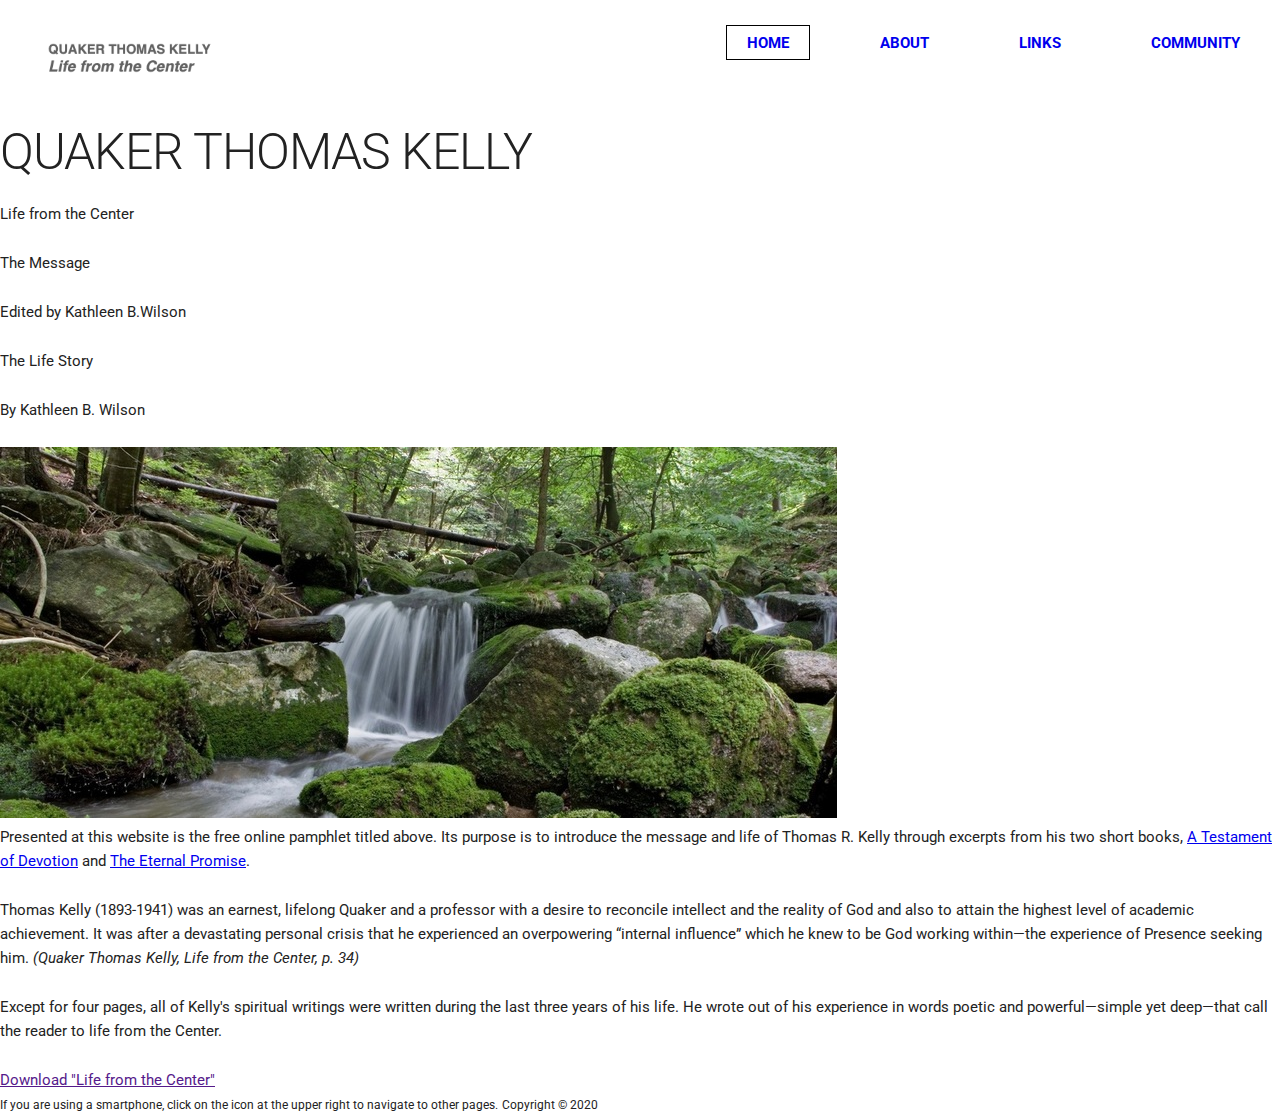
==== index.html @ c561f091 "Add image files to images folder. Create documents." ====
<!DOCTYPE html>
<html lang="en">
  <head>
    <!-- Basic Page Needs
  –––––––––––––––––––––––––––––––––––––––––––––––––– -->
    <meta charset="utf-8" />
    <title>Quaker Thomas Kelly, Life from the Center</title>
    <meta
      name="description"
      content="Presented here is the free online pamphlet Life from the Center, introducing the message and life of Quaker Thomas R. Kelly through excerpts from his two short books A Testament of Devotion and The Eternal Promise."
    />
    <meta
      name="keywords"
      content="Christian,Quaker,Friends,mysticism,personal,journey,spirit,mystic,Christian,Quaker,Friends,mysticism,personal,journey,spirit,Thomas Kelly,Kathleen Wilson,God,Discover God,listen, silence, center,life,submit life,life center"
    />
    <meta http-equiv="Content-Type" content="text/html; charset=utf-8" />

    <!-- Mobile Specific Metas
  –––––––––––––––––––––––––––––––––––––––––––––––––– -->
    <meta name="viewport" content="width=device-width, initial-scale=1" />

    <!-- FONT
  –––––––––––––––––––––––––––––––––––––––––––––––––– -->
    <link rel="preconnect" href="https://fonts.googleapis.com" />
    <link rel="preconnect" href="https://fonts.gstatic.com" crossorigin />
    <link
      href="https://fonts.googleapis.com/css2?family=Roboto:ital,wght@0,100..900;1,100..900&display=swap"
      rel="stylesheet"
    />

    <!-- CSS
  –––––––––––––––––––––––––––––––––––––––––––––––––– -->
    <link rel="stylesheet" href="css/normalize.css" />
    <link rel="stylesheet" href="css/skeleton.css" />
    <link rel="stylesheet" href="css/style.css" />

    <!-- Favicon
  –––––––––––––––––––––––––––––––––––––––––––––––––– -->
    <link rel="icon" type="image/png" href="images/favicon.png" />
  </head>
  <body>
    <!-- Primary Page Layout
  –––––––––––––––––––––––––––––––––––––––––––––––––– -->
  <header>
    <nav>
      <a href="index.html">
        <img class="site-icon" src="images/site_icon.png"/>
      </a>
      <ul class="nav-link-container">
        <li>
          <a href="index.html" class="current">Home</a>
        </li>
        <li>
          <a href="about.html">About</a>
        </li>
        <li>
          <a href="links.html">Links</a>
        </li>
        <li>
          <a href="community.html">Community</a>
        </li>
      </ul>
    </nav>
  </header> 
  <main>
    <header>
      <hgroup>
        <h1>QUAKER THOMAS KELLY</h1>
        <p>Life from the Center</p>
        <p>The Message</p>
        <p>Edited by Kathleen B.Wilson</p>
        <p>The Life Story</p>
        <p>By Kathleen B. Wilson</p>
      </hgroup>
    </header>
    <section>
      <img src="images/waterfall.jpg">
      <p>Presented at this website is the free online pamphlet titled above. Its purpose is to introduce the message and life of Thomas R. Kelly through excerpts from his two short books, <a href="https://www.amazon.com/Testament-Devotion-Thomas-R-Kelly/dp/0060643617">A Testament of Devotion</a> and <a href="https://www.amazon.com/Eternal-Promise-Thomas-Kelly">The Eternal Promise</a>.</p>
      <p>Thomas Kelly (1893-1941) was an earnest, lifelong Quaker and a professor with a desire to reconcile intellect and the reality of God and also to attain the highest level of academic achievement. It was after a devastating personal crisis that he experienced an overpowering “internal influence” which he knew to be God working within—the experience of Presence seeking him. <cite>(Quaker Thomas Kelly, Life from the Center, p. 34)</cite></p>
      <p>Except for four pages, all of Kelly&#39;s spiritual writings were written during the last three years of his life. He wrote out of his experience in words poetic and powerful—simple yet deep—that call the reader to life from the Center.</p>
      <a href="" download>Download "Life from the Center"</a>
    </section>
  </main>
  <footer>
    <small>If you are using a smartphone, click on the icon at the upper right to navigate to other pages.</small>
    <small>Copyright © 2020</small>
  </footer>

    <!-- End Document
  –––––––––––––––––––––––––––––––––––––––––––––––––– -->
  <script type="text/javascript" src="js/main.js"></script>
  </body>
</html>
---- css/skeleton.css ----
/*
* Skeleton V2.0.4
* Copyright 2014, Dave Gamache
* www.getskeleton.com
* Free to use under the MIT license.
* http://www.opensource.org/licenses/mit-license.php
* 12/29/2014
*/

/* Table of contents
––––––––––––––––––––––––––––––––––––––––––––––––––
- Grid
- Base Styles
- Typography
- Links
- Buttons
- Forms
- Lists
- Code
- Tables
- Spacing
- Utilities
- Clearing
- Media Queries
*/

/* Grid
–––––––––––––––––––––––––––––––––––––––––––––––––– */
.container {
  position: relative;
  width: 100%;
  max-width: 960px;
  margin: 0 auto;
  padding: 0 20px;
  box-sizing: border-box;
}
.column,
.columns {
  width: 100%;
  float: left;
  box-sizing: border-box;
}

/* For devices larger than 400px */
@media (min-width: 400px) {
  .container {
    width: 85%;
    padding: 0;
  }
}

/* For devices larger than 550px */
@media (min-width: 550px) {
  .container {
    width: 80%;
  }
  .column,
  .columns {
    margin-left: 4%;
  }
  .column:first-child,
  .columns:first-child {
    margin-left: 0;
  }

  .one.column,
  .one.columns {
    width: 4.66666666667%;
  }
  .two.columns {
    width: 13.3333333333%;
  }
  .three.columns {
    width: 22%;
  }
  .four.columns {
    width: 30.6666666667%;
  }
  .five.columns {
    width: 39.3333333333%;
  }
  .six.columns {
    width: 48%;
  }
  .seven.columns {
    width: 56.6666666667%;
  }
  .eight.columns {
    width: 65.3333333333%;
  }
  .nine.columns {
    width: 74%;
  }
  .ten.columns {
    width: 82.6666666667%;
  }
  .eleven.columns {
    width: 91.3333333333%;
  }
  .twelve.columns {
    width: 100%;
    margin-left: 0;
  }

  .one-third.column {
    width: 30.6666666667%;
  }
  .two-thirds.column {
    width: 65.3333333333%;
  }

  .one-half.column {
    width: 48%;
  }

  /* Offsets */
  .offset-by-one.column,
  .offset-by-one.columns {
    margin-left: 8.66666666667%;
  }
  .offset-by-two.column,
  .offset-by-two.columns {
    margin-left: 17.3333333333%;
  }
  .offset-by-three.column,
  .offset-by-three.columns {
    margin-left: 26%;
  }
  .offset-by-four.column,
  .offset-by-four.columns {
    margin-left: 34.6666666667%;
  }
  .offset-by-five.column,
  .offset-by-five.columns {
    margin-left: 43.3333333333%;
  }
  .offset-by-six.column,
  .offset-by-six.columns {
    margin-left: 52%;
  }
  .offset-by-seven.column,
  .offset-by-seven.columns {
    margin-left: 60.6666666667%;
  }
  .offset-by-eight.column,
  .offset-by-eight.columns {
    margin-left: 69.3333333333%;
  }
  .offset-by-nine.column,
  .offset-by-nine.columns {
    margin-left: 78%;
  }
  .offset-by-ten.column,
  .offset-by-ten.columns {
    margin-left: 86.6666666667%;
  }
  .offset-by-eleven.column,
  .offset-by-eleven.columns {
    margin-left: 95.3333333333%;
  }

  .offset-by-one-third.column,
  .offset-by-one-third.columns {
    margin-left: 34.6666666667%;
  }
  .offset-by-two-thirds.column,
  .offset-by-two-thirds.columns {
    margin-left: 69.3333333333%;
  }

  .offset-by-one-half.column,
  .offset-by-one-half.columns {
    margin-left: 52%;
  }
}

/* Base Styles
–––––––––––––––––––––––––––––––––––––––––––––––––– */
/* NOTE
html is set to 62.5% so that all the REM measurements throughout Skeleton
are based on 10px sizing. So basically 1.5rem = 15px :) */
html {
  font-size: 62.5%;
}
body {
  font-size: 1.5em; /* currently ems cause chrome bug misinterpreting rems on body element */
  line-height: 1.6;
  font-weight: 400;
  font-family: "Roboto", "HelveticaNeue", "Helvetica Neue", Helvetica, Arial,
    sans-serif;
  color: #222;
}

/* Typography
–––––––––––––––––––––––––––––––––––––––––––––––––– */
h1,
h2,
h3,
h4,
h5,
h6 {
  margin-top: 0;
  margin-bottom: 2rem;
  font-weight: 300;
}
h1 {
  font-size: 4rem;
  line-height: 1.2;
  letter-spacing: -0.1rem;
}
h2 {
  font-size: 3.6rem;
  line-height: 1.25;
  letter-spacing: -0.1rem;
}
h3 {
  font-size: 3rem;
  line-height: 1.3;
  letter-spacing: -0.1rem;
}
h4 {
  font-size: 2.4rem;
  line-height: 1.35;
  letter-spacing: -0.08rem;
}
h5 {
  font-size: 1.8rem;
  line-height: 1.5;
  letter-spacing: -0.05rem;
}
h6 {
  font-size: 1.5rem;
  line-height: 1.6;
  letter-spacing: 0;
}

/* Larger than phablet */
@media (min-width: 550px) {
  h1 {
    font-size: 5rem;
  }
  h2 {
    font-size: 4.2rem;
  }
  h3 {
    font-size: 3.6rem;
  }
  h4 {
    font-size: 3rem;
  }
  h5 {
    font-size: 2.4rem;
  }
  h6 {
    font-size: 1.5rem;
  }
}

p {
  margin-top: 0;
}

/* Links
–––––––––––––––––––––––––––––––––––––––––––––––––– */
/* a {
  color: #1EAEDB; }
a:hover {
  color: #0FA0CE; } */

/* Buttons
–––––––––––––––––––––––––––––––––––––––––––––––––– */
.button,
button,
input[type="submit"],
input[type="reset"],
input[type="button"] {
  display: inline-block;
  height: 38px;
  padding: 0 30px;
  color: #555;
  text-align: center;
  font-size: 11px;
  font-weight: 600;
  line-height: 38px;
  letter-spacing: 0.1rem;
  text-transform: uppercase;
  text-decoration: none;
  white-space: nowrap;
  background-color: transparent;
  border-radius: 4px;
  border: 1px solid #bbb;
  cursor: pointer;
  box-sizing: border-box;
}
.button:hover,
button:hover,
input[type="submit"]:hover,
input[type="reset"]:hover,
input[type="button"]:hover,
.button:focus,
button:focus,
input[type="submit"]:focus,
input[type="reset"]:focus,
input[type="button"]:focus {
  color: #333;
  border-color: #888;
  outline: 0;
}
.button.button-primary,
button.button-primary,
input[type="submit"].button-primary,
input[type="reset"].button-primary,
input[type="button"].button-primary {
  color: #fff;
  background-color: #33c3f0;
  border-color: #33c3f0;
}
.button.button-primary:hover,
button.button-primary:hover,
input[type="submit"].button-primary:hover,
input[type="reset"].button-primary:hover,
input[type="button"].button-primary:hover,
.button.button-primary:focus,
button.button-primary:focus,
input[type="submit"].button-primary:focus,
input[type="reset"].button-primary:focus,
input[type="button"].button-primary:focus {
  color: #fff;
  background-color: #1eaedb;
  border-color: #1eaedb;
}

/* Forms
–––––––––––––––––––––––––––––––––––––––––––––––––– */
input[type="email"],
input[type="number"],
input[type="search"],
input[type="text"],
input[type="tel"],
input[type="url"],
input[type="password"],
textarea,
select {
  height: 38px;
  padding: 6px 10px; /* The 6px vertically centers text on FF, ignored by Webkit */
  background-color: #fff;
  border: 1px solid #d1d1d1;
  border-radius: 4px;
  box-shadow: none;
  box-sizing: border-box;
}
/* Removes awkward default styles on some inputs for iOS */
input[type="email"],
input[type="number"],
input[type="search"],
input[type="text"],
input[type="tel"],
input[type="url"],
input[type="password"],
textarea {
  -webkit-appearance: none;
  -moz-appearance: none;
  appearance: none;
}
textarea {
  min-height: 65px;
  padding-top: 6px;
  padding-bottom: 6px;
}
input[type="email"]:focus,
input[type="number"]:focus,
input[type="search"]:focus,
input[type="text"]:focus,
input[type="tel"]:focus,
input[type="url"]:focus,
input[type="password"]:focus,
textarea:focus,
select:focus {
  border: 1px solid #33c3f0;
  outline: 0;
}
label,
legend {
  display: block;
  margin-bottom: 0.5rem;
  font-weight: 600;
}
fieldset {
  padding: 0;
  border-width: 0;
}
input[type="checkbox"],
input[type="radio"] {
  display: inline;
}
label > .label-body {
  display: inline-block;
  margin-left: 0.5rem;
  font-weight: normal;
}

/* Lists
–––––––––––––––––––––––––––––––––––––––––––––––––– */
ul {
  list-style: circle inside;
}
ol {
  list-style: decimal inside;
}
ol,
ul {
  padding-left: 0;
  margin-top: 0;
}
ul ul,
ul ol,
ol ol,
ol ul {
  margin: 1.5rem 0 1.5rem 3rem;
  font-size: 90%;
}
li {
  margin-bottom: 1rem;
}

/* Tables
–––––––––––––––––––––––––––––––––––––––––––––––––– */
th,
td {
  padding: 12px 15px;
  text-align: left;
  border-bottom: 1px solid #e1e1e1;
}
th:first-child,
td:first-child {
  padding-left: 0;
}
th:last-child,
td:last-child {
  padding-right: 0;
}

/* Spacing
–––––––––––––––––––––––––––––––––––––––––––––––––– */
button,
.button {
  margin-bottom: 1rem;
}
input,
textarea,
select,
fieldset {
  margin-bottom: 1.5rem;
}
pre,
blockquote,
dl,
figure,
table,
p,
ul,
ol,
form {
  margin-bottom: 2.5rem;
}

/* Utilities
–––––––––––––––––––––––––––––––––––––––––––––––––– */
.u-full-width {
  width: 100%;
  box-sizing: border-box;
}
.u-max-full-width {
  max-width: 100%;
  box-sizing: border-box;
}
.u-pull-right {
  float: right;
}
.u-pull-left {
  float: left;
}

/* Misc
–––––––––––––––––––––––––––––––––––––––––––––––––– */
hr {
  margin-top: 3rem;
  margin-bottom: 3.5rem;
  border-width: 0;
  border-top: 1px solid #e1e1e1;
}

/* Clearing
–––––––––––––––––––––––––––––––––––––––––––––––––– */

/* Self Clearing Goodness */
.container:after,
.row:after,
.u-cf {
  content: "";
  display: table;
  clear: both;
}

/* Media Queries
–––––––––––––––––––––––––––––––––––––––––––––––––– */
/*
Note: The best way to structure the use of media queries is to create the queries
near the relevant code. For example, if you wanted to change the styles for buttons
on small devices, paste the mobile query code up in the buttons section and style it
there.
*/

/* Larger than mobile */
@media (min-width: 400px) {
}

/* Larger than phablet (also point when grid becomes active) */
@media (min-width: 550px) {
}

/* Larger than tablet */
@media (min-width: 750px) {
}

/* Larger than desktop */
@media (min-width: 1000px) {
}

/* Larger than Desktop HD */
@media (min-width: 1200px) {
}
---- css/style.css ----
nav {
  display: flex;
  justify-content: space-between;
  padding: 3rem 2rem;
}

.site-icon {
  max-height: 40px;
}

.nav-link-container {
  display: flex;
  flex-direction: row;
}

nav li {
  list-style: none;
  padding-left: 5rem;
  text-transform: uppercase;
  font-weight: 700;
}

nav a {
  text-decoration: none;
  padding: .75rem 2rem;
}
/* 
nav a:active {
  border: 1px solid black;
} */

.current {
  border: 1px solid black;
}
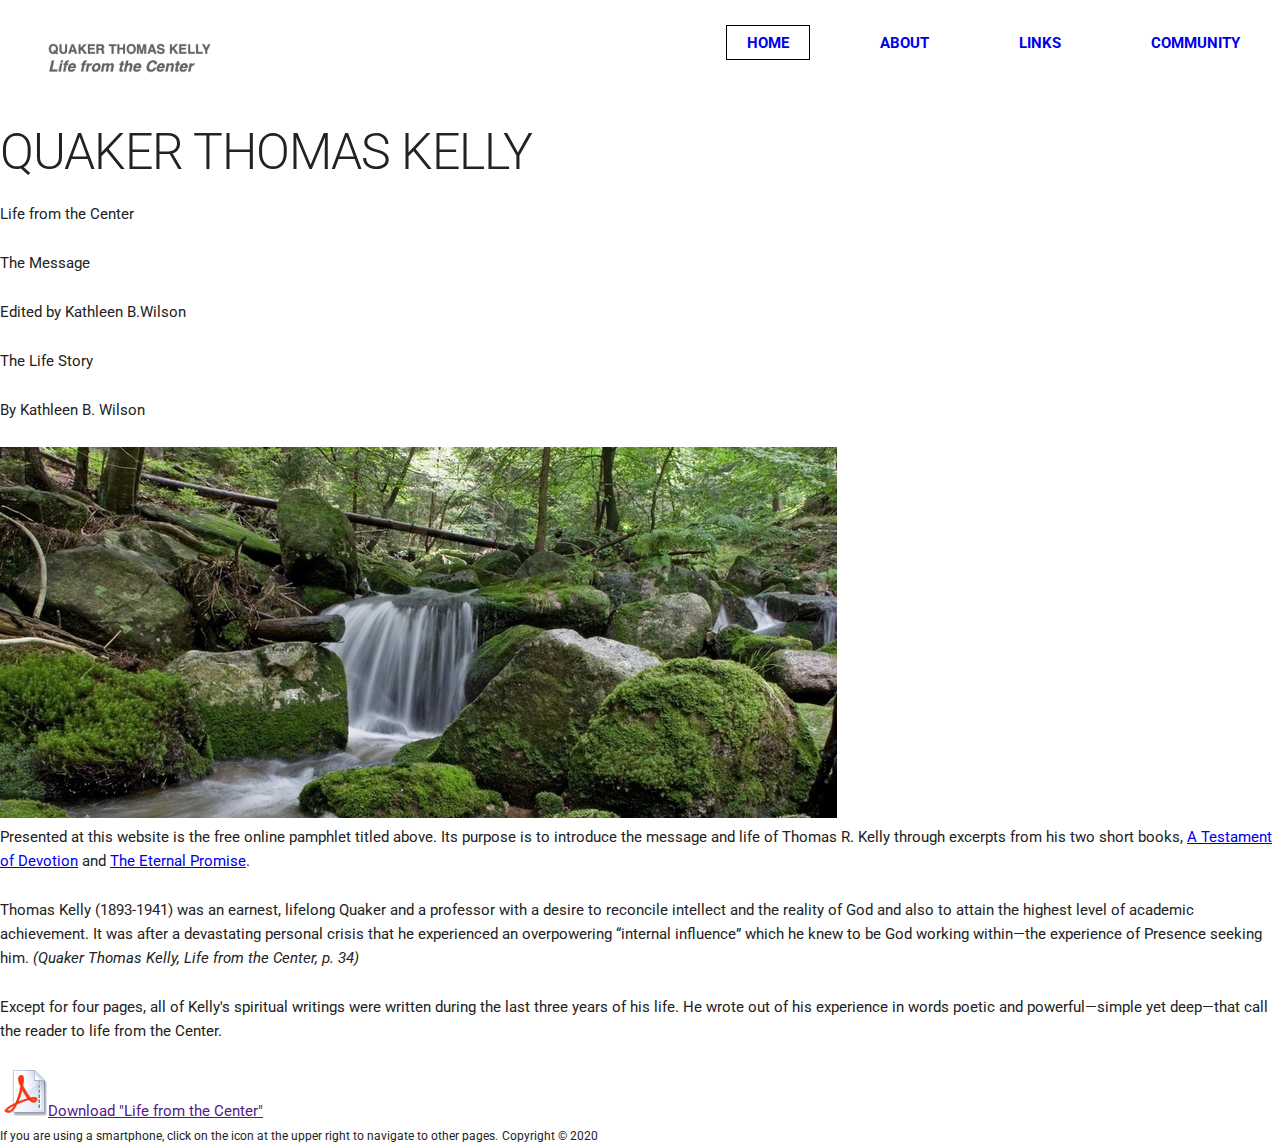
==== commit cd7ccdb7: "Add PDF logo on index page" ====
--- a/index.html
+++ b/index.html
@@ -78,7 +78,7 @@
       <p>Presented at this website is the free online pamphlet titled above. Its purpose is to introduce the message and life of Thomas R. Kelly through excerpts from his two short books, <a href="https://www.amazon.com/Testament-Devotion-Thomas-R-Kelly/dp/0060643617">A Testament of Devotion</a> and <a href="https://www.amazon.com/Eternal-Promise-Thomas-Kelly">The Eternal Promise</a>.</p>
       <p>Thomas Kelly (1893-1941) was an earnest, lifelong Quaker and a professor with a desire to reconcile intellect and the reality of God and also to attain the highest level of academic achievement. It was after a devastating personal crisis that he experienced an overpowering “internal influence” which he knew to be God working within—the experience of Presence seeking him. <cite>(Quaker Thomas Kelly, Life from the Center, p. 34)</cite></p>
       <p>Except for four pages, all of Kelly&#39;s spiritual writings were written during the last three years of his life. He wrote out of his experience in words poetic and powerful—simple yet deep—that call the reader to life from the Center.</p>
-      <a href="" download>Download "Life from the Center"</a>
+      <a href="" download><img src="images/pdf_logo.png">Download "Life from the Center"</a>
     </section>
   </main>
   <footer>
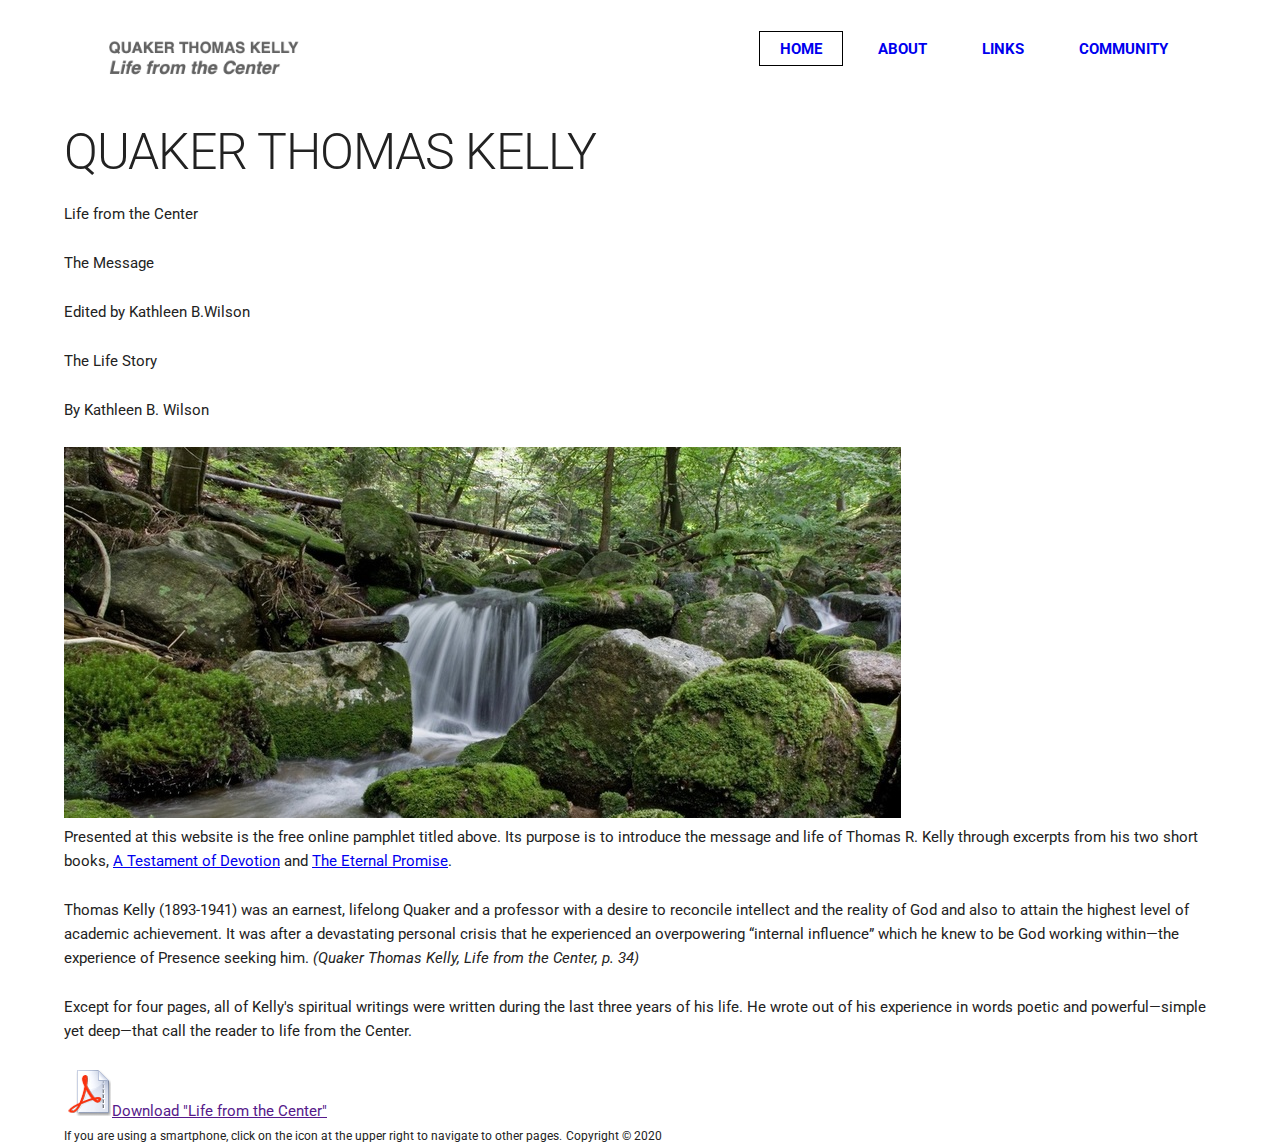
==== commit c8d8ae7a: "Make header sticky" ====
--- a/index.html
+++ b/index.html
@@ -41,29 +41,29 @@
   <body>
     <!-- Primary Page Layout
   –––––––––––––––––––––––––––––––––––––––––––––––––– -->
-  <header>
-    <nav>
-      <a href="index.html">
-        <img class="site-icon" src="images/site_icon.png"/>
-      </a>
-      <ul class="nav-link-container">
-        <li>
-          <a href="index.html" class="current">Home</a>
-        </li>
-        <li>
-          <a href="about.html">About</a>
-        </li>
-        <li>
-          <a href="links.html">Links</a>
-        </li>
-        <li>
-          <a href="community.html">Community</a>
-        </li>
-      </ul>
-    </nav>
-  </header> 
-  <main>
+  <div id="page-wrapper">
     <header>
+      <nav>
+        <a href="index.html">
+          <img class="site-icon" src="images/site_icon.png"/>
+        </a>
+        <ul class="nav-link-container">
+          <li>
+            <a href="index.html" class="current">Home</a>
+          </li>
+          <li>
+            <a href="about.html">About</a>
+          </li>
+          <li>
+            <a href="links.html">Links</a>
+          </li>
+          <li>
+            <a href="community.html">Community</a>
+          </li>
+        </ul>
+      </nav>
+    </header> 
+    <main>
       <hgroup>
         <h1>QUAKER THOMAS KELLY</h1>
         <p>Life from the Center</p>
@@ -72,20 +72,20 @@
         <p>The Life Story</p>
         <p>By Kathleen B. Wilson</p>
       </hgroup>
-    </header>
-    <section>
-      <img src="images/waterfall.jpg">
-      <p>Presented at this website is the free online pamphlet titled above. Its purpose is to introduce the message and life of Thomas R. Kelly through excerpts from his two short books, <a href="https://www.amazon.com/Testament-Devotion-Thomas-R-Kelly/dp/0060643617">A Testament of Devotion</a> and <a href="https://www.amazon.com/Eternal-Promise-Thomas-Kelly">The Eternal Promise</a>.</p>
-      <p>Thomas Kelly (1893-1941) was an earnest, lifelong Quaker and a professor with a desire to reconcile intellect and the reality of God and also to attain the highest level of academic achievement. It was after a devastating personal crisis that he experienced an overpowering “internal influence” which he knew to be God working within—the experience of Presence seeking him. <cite>(Quaker Thomas Kelly, Life from the Center, p. 34)</cite></p>
-      <p>Except for four pages, all of Kelly&#39;s spiritual writings were written during the last three years of his life. He wrote out of his experience in words poetic and powerful—simple yet deep—that call the reader to life from the Center.</p>
-      <a href="" download><img src="images/pdf_logo.png">Download "Life from the Center"</a>
-    </section>
-  </main>
-  <footer>
-    <small>If you are using a smartphone, click on the icon at the upper right to navigate to other pages.</small>
-    <small>Copyright © 2020</small>
-  </footer>
-
+      <section>
+        <img src="images/waterfall.jpg">
+        <p>Presented at this website is the free online pamphlet titled above. Its purpose is to introduce the message and life of Thomas R. Kelly through excerpts from his two short books, <a href="https://www.amazon.com/Testament-Devotion-Thomas-R-Kelly/dp/0060643617">A Testament of Devotion</a> and <a href="https://www.amazon.com/Eternal-Promise-Thomas-Kelly">The Eternal Promise</a>.</p>
+        <p>Thomas Kelly (1893-1941) was an earnest, lifelong Quaker and a professor with a desire to reconcile intellect and the reality of God and also to attain the highest level of academic achievement. It was after a devastating personal crisis that he experienced an overpowering “internal influence” which he knew to be God working within—the experience of Presence seeking him. <cite>(Quaker Thomas Kelly, Life from the Center, p. 34)</cite></p>
+        <p>Except for four pages, all of Kelly&#39;s spiritual writings were written during the last three years of his life. He wrote out of his experience in words poetic and powerful—simple yet deep—that call the reader to life from the Center.</p>
+        <a href="" download><img src="images/pdf_logo.png">Download "Life from the Center"</a>
+      </section>
+    </main>
+    <footer>
+      <small>If you are using a smartphone, click on the icon at the upper right to navigate to other pages.</small>
+      <small>Copyright © 2020</small>
+    </footer>
+  </div>
+  
     <!-- End Document
   –––––––––––––––––––––––––––––––––––––––––––––––––– -->
   <script type="text/javascript" src="js/main.js"></script>
--- a/css/skeleton.css
+++ b/css/skeleton.css
@@ -401,18 +401,18 @@
 
 /* Lists
 –––––––––––––––––––––––––––––––––––––––––––––––––– */
-ul {
+/* ul {
   list-style: circle inside;
 }
 ol {
   list-style: decimal inside;
-}
+} */
 ol,
 ul {
   padding-left: 0;
   margin-top: 0;
 }
-ul ul,
+/* ul ul,
 ul ol,
 ol ol,
 ol ul {
@@ -421,7 +421,7 @@
 }
 li {
   margin-bottom: 1rem;
-}
+} */
 
 /* Tables
 –––––––––––––––––––––––––––––––––––––––––––––––––– */
--- a/css/style.css
+++ b/css/style.css
@@ -1,6 +1,22 @@
+body {
+  width: 100%
+}
+
+#page-wrapper {
+  padding: 0% 5%;
+  max-width: 1400px;
+}
+
+header {
+  position: sticky;
+  top: 0px;
+  background-color: #ffffff;
+}
+
 nav {
   display: flex;
   justify-content: space-between;
+  align-items: center;
   padding: 3rem 2rem;
 }
 
@@ -11,11 +27,13 @@
 .nav-link-container {
   display: flex;
   flex-direction: row;
+  justify-content: space-around;
+  width: 40%;
 }
 
 nav li {
   list-style: none;
-  padding-left: 5rem;
+  /* padding-left: 5rem; */
   text-transform: uppercase;
   font-weight: 700;
 }
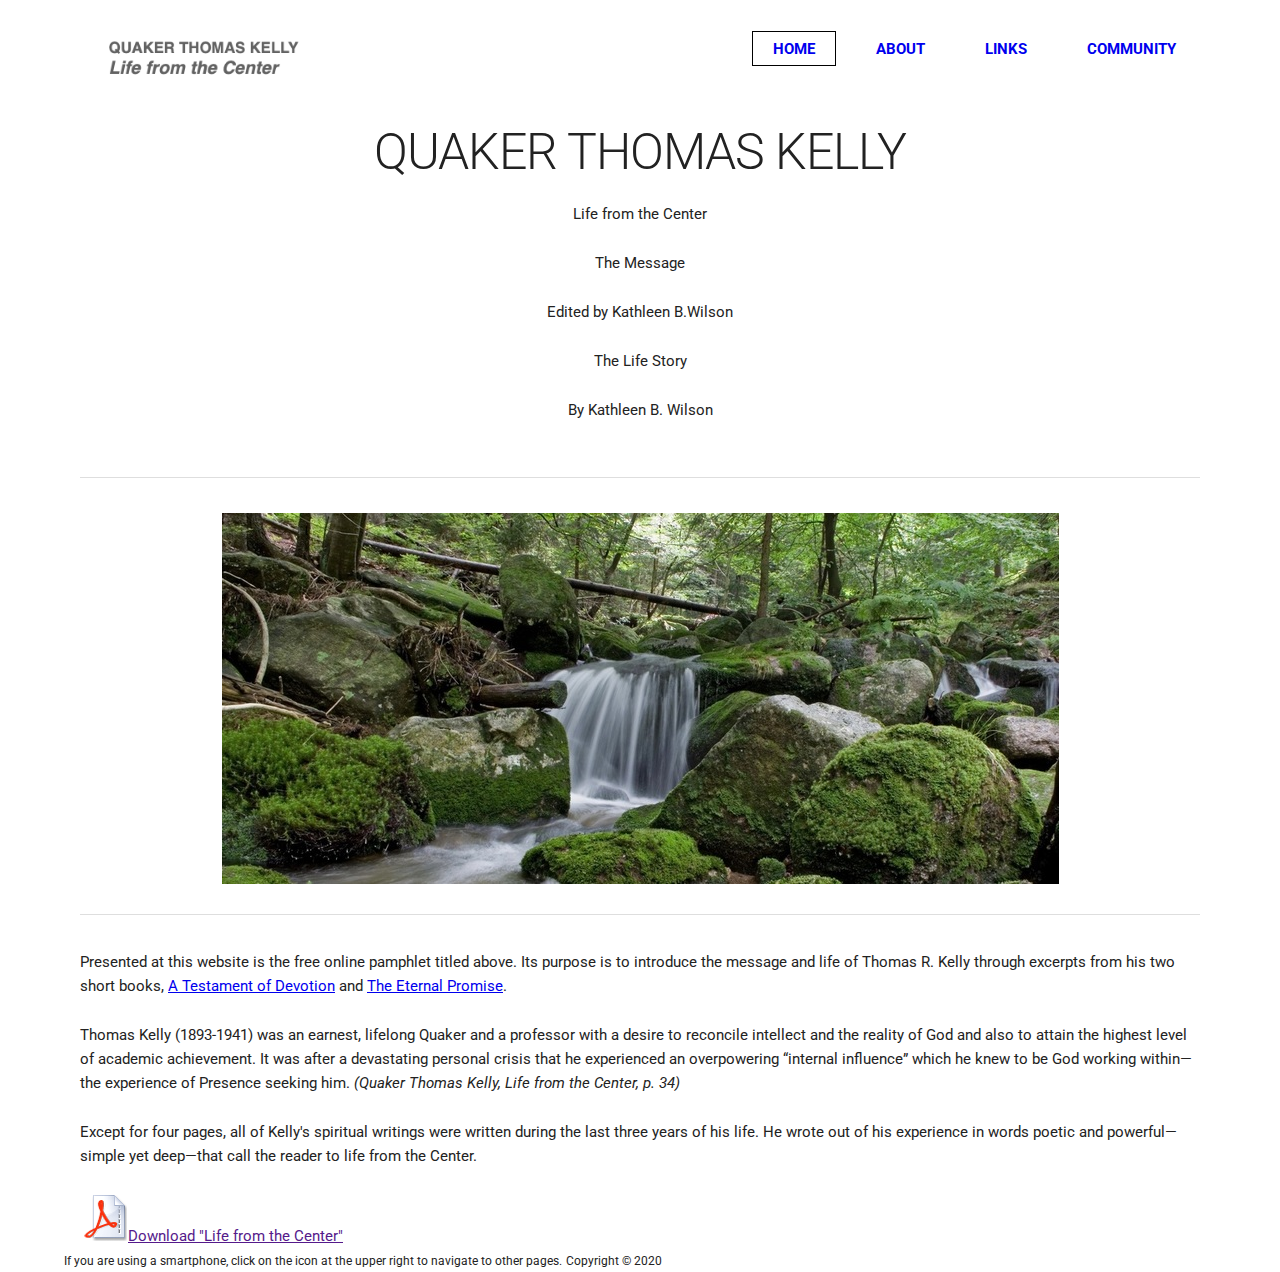
==== commit 2064c724: "Add <hr>. Add .centered utility class for images." ====
--- a/index.html
+++ b/index.html
@@ -73,7 +73,9 @@
         <p>By Kathleen B. Wilson</p>
       </hgroup>
       <section>
-        <img src="images/waterfall.jpg">
+        <hr>
+        <img class="centered" src="images/waterfall.jpg">
+        <hr>
         <p>Presented at this website is the free online pamphlet titled above. Its purpose is to introduce the message and life of Thomas R. Kelly through excerpts from his two short books, <a href="https://www.amazon.com/Testament-Devotion-Thomas-R-Kelly/dp/0060643617">A Testament of Devotion</a> and <a href="https://www.amazon.com/Eternal-Promise-Thomas-Kelly">The Eternal Promise</a>.</p>
         <p>Thomas Kelly (1893-1941) was an earnest, lifelong Quaker and a professor with a desire to reconcile intellect and the reality of God and also to attain the highest level of academic achievement. It was after a devastating personal crisis that he experienced an overpowering “internal influence” which he knew to be God working within—the experience of Presence seeking him. <cite>(Quaker Thomas Kelly, Life from the Center, p. 34)</cite></p>
         <p>Except for four pages, all of Kelly&#39;s spiritual writings were written during the last three years of his life. He wrote out of his experience in words poetic and powerful—simple yet deep—that call the reader to life from the Center.</p>
--- a/css/skeleton.css
+++ b/css/skeleton.css
@@ -487,7 +487,8 @@
   margin-top: 3rem;
   margin-bottom: 3.5rem;
   border-width: 0;
-  border-top: 1px solid #e1e1e1;
+  /* border-top: 1px solid #e1e1e1; */
+  border-top: 1px solid rgba(0, 0, 0, 0.13);
 }
 
 /* Clearing
--- a/css/style.css
+++ b/css/style.css
@@ -4,7 +4,8 @@
 
 #page-wrapper {
   padding: 0% 5%;
-  max-width: 1400px;
+  max-width: 1900px;
+  margin: 0 auto;
 }
 
 header {
@@ -27,13 +28,13 @@
 .nav-link-container {
   display: flex;
   flex-direction: row;
-  justify-content: space-around;
+  justify-content: flex-end;
   width: 40%;
 }
 
 nav li {
   list-style: none;
-  /* padding-left: 5rem; */
+  padding-left: 2rem;
   text-transform: uppercase;
   font-weight: 700;
 }
@@ -42,11 +43,23 @@
   text-decoration: none;
   padding: .75rem 2rem;
 }
-/* 
-nav a:active {
-  border: 1px solid black;
-} */
 
 .current {
   border: 1px solid black;
+}
+
+main, hgroup {
+  display: flex;
+  flex-direction: column;
+  align-items: center;
+}
+
+main {
+  max-width: 1120px;
+  margin: 0 auto;
+}
+
+.centered {
+  display: block;
+  margin: 0 auto;
 }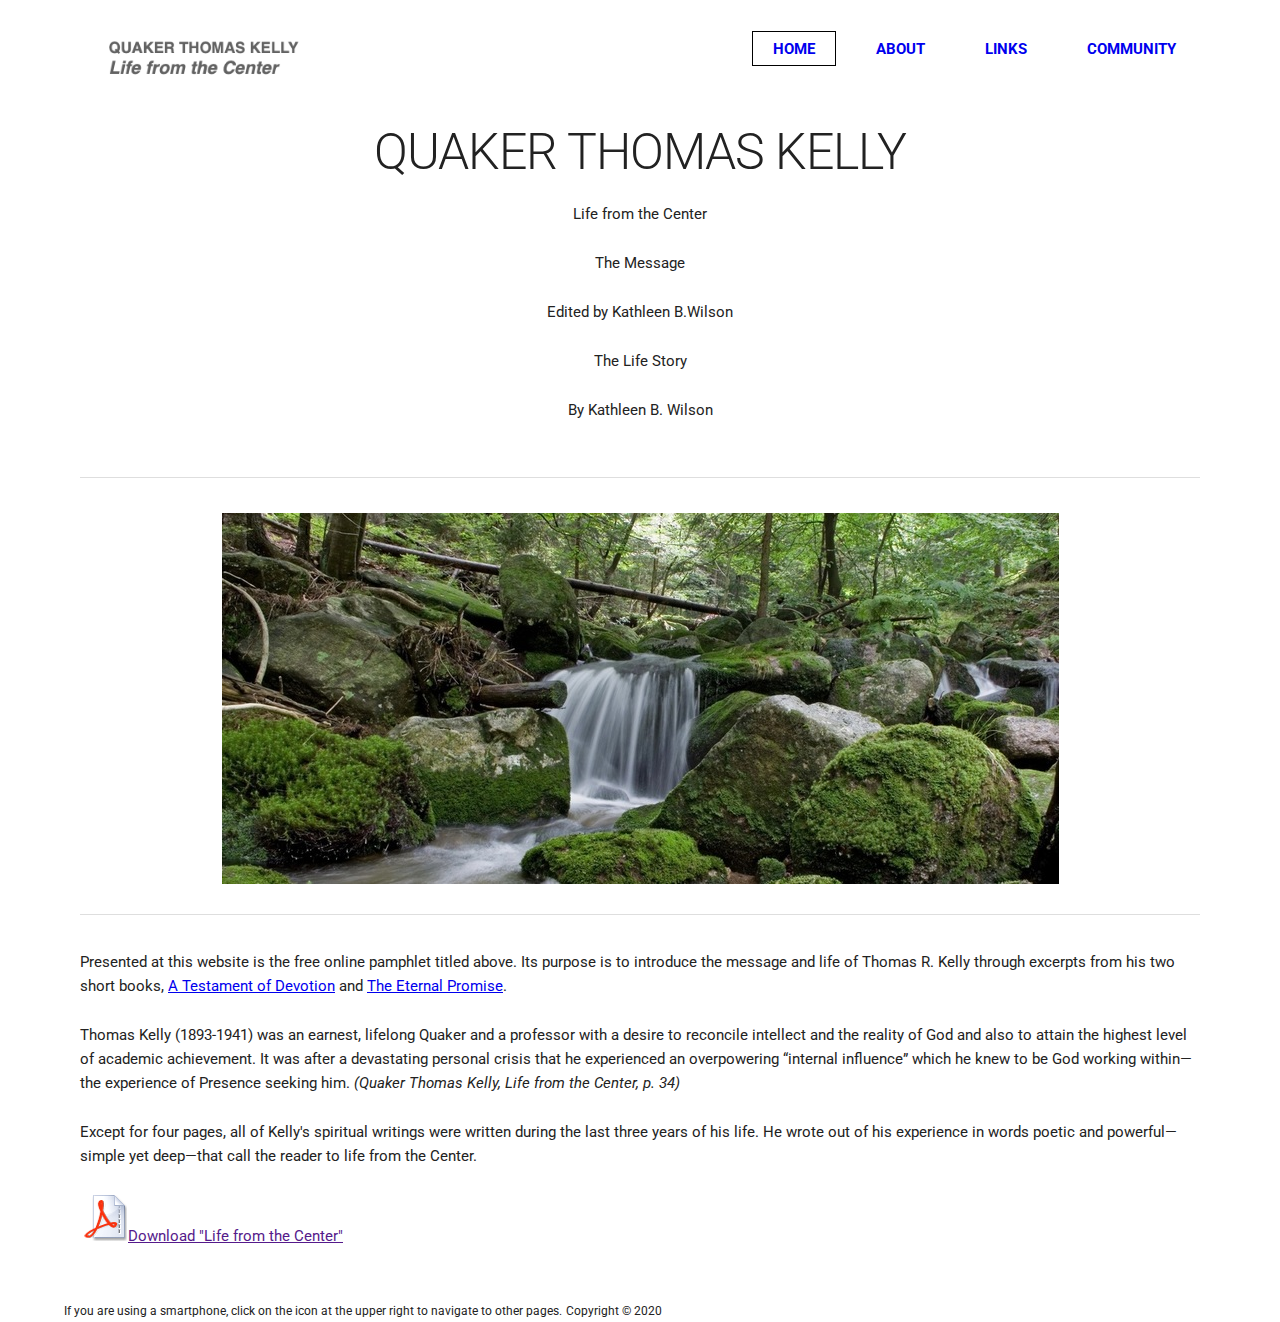
==== commit 9823deaa: "Make hero image responsive" ====
--- a/index.html
+++ b/index.html
@@ -41,55 +41,85 @@
   <body>
     <!-- Primary Page Layout
   –––––––––––––––––––––––––––––––––––––––––––––––––– -->
-  <div id="page-wrapper">
-    <header>
-      <nav>
-        <a href="index.html">
-          <img class="site-icon" src="images/site_icon.png"/>
-        </a>
-        <ul class="nav-link-container">
-          <li>
-            <a href="index.html" class="current">Home</a>
-          </li>
-          <li>
-            <a href="about.html">About</a>
-          </li>
-          <li>
-            <a href="links.html">Links</a>
-          </li>
-          <li>
-            <a href="community.html">Community</a>
-          </li>
-        </ul>
-      </nav>
-    </header> 
-    <main>
-      <hgroup>
-        <h1>QUAKER THOMAS KELLY</h1>
-        <p>Life from the Center</p>
-        <p>The Message</p>
-        <p>Edited by Kathleen B.Wilson</p>
-        <p>The Life Story</p>
-        <p>By Kathleen B. Wilson</p>
-      </hgroup>
-      <section>
-        <hr>
-        <img class="centered" src="images/waterfall.jpg">
-        <hr>
-        <p>Presented at this website is the free online pamphlet titled above. Its purpose is to introduce the message and life of Thomas R. Kelly through excerpts from his two short books, <a href="https://www.amazon.com/Testament-Devotion-Thomas-R-Kelly/dp/0060643617">A Testament of Devotion</a> and <a href="https://www.amazon.com/Eternal-Promise-Thomas-Kelly">The Eternal Promise</a>.</p>
-        <p>Thomas Kelly (1893-1941) was an earnest, lifelong Quaker and a professor with a desire to reconcile intellect and the reality of God and also to attain the highest level of academic achievement. It was after a devastating personal crisis that he experienced an overpowering “internal influence” which he knew to be God working within—the experience of Presence seeking him. <cite>(Quaker Thomas Kelly, Life from the Center, p. 34)</cite></p>
-        <p>Except for four pages, all of Kelly&#39;s spiritual writings were written during the last three years of his life. He wrote out of his experience in words poetic and powerful—simple yet deep—that call the reader to life from the Center.</p>
-        <a href="" download><img src="images/pdf_logo.png">Download "Life from the Center"</a>
-      </section>
-    </main>
-    <footer>
-      <small>If you are using a smartphone, click on the icon at the upper right to navigate to other pages.</small>
-      <small>Copyright © 2020</small>
-    </footer>
-  </div>
-  
+    <div id="page-wrapper">
+      <header>
+        <nav>
+          <a href="index.html">
+            <img class="site-icon" src="images/site_icon.png" />
+          </a>
+          <ul class="nav-link-container">
+            <li>
+              <a href="index.html" class="current">Home</a>
+            </li>
+            <li>
+              <a href="about.html">About</a>
+            </li>
+            <li>
+              <a href="links.html">Links</a>
+            </li>
+            <li>
+              <a href="community.html">Community</a>
+            </li>
+          </ul>
+        </nav>
+      </header>
+      <main>
+        <hgroup>
+          <h1>QUAKER THOMAS KELLY</h1>
+          <p>Life from the Center</p>
+          <p>The Message</p>
+          <p>Edited by Kathleen B.Wilson</p>
+          <p>The Life Story</p>
+          <p>By Kathleen B. Wilson</p>
+        </hgroup>
+        <section>
+          <hr />
+          <img class="centered hero-img" src="images/waterfall.jpg" />
+          <hr />
+          <p>
+            Presented at this website is the free online pamphlet titled above.
+            Its purpose is to introduce the message and life of Thomas R. Kelly
+            through excerpts from his two short books,
+            <a
+              href="https://www.amazon.com/Testament-Devotion-Thomas-R-Kelly/dp/0060643617"
+              >A Testament of Devotion</a
+            >
+            and
+            <a href="https://www.amazon.com/Eternal-Promise-Thomas-Kelly"
+              >The Eternal Promise</a
+            >.
+          </p>
+          <p>
+            Thomas Kelly (1893-1941) was an earnest, lifelong Quaker and a
+            professor with a desire to reconcile intellect and the reality of
+            God and also to attain the highest level of academic achievement. It
+            was after a devastating personal crisis that he experienced an
+            overpowering “internal influence” which he knew to be God working
+            within—the experience of Presence seeking him.
+            <cite>(Quaker Thomas Kelly, Life from the Center, p. 34)</cite>
+          </p>
+          <p>
+            Except for four pages, all of Kelly&#39;s spiritual writings were
+            written during the last three years of his life. He wrote out of his
+            experience in words poetic and powerful—simple yet deep—that call
+            the reader to life from the Center.
+          </p>
+          <a href="" download
+            ><img src="images/pdf_logo.png" />Download "Life from the Center"</a
+          >
+        </section>
+      </main>
+      <footer>
+        <small
+          >If you are using a smartphone, click on the icon at the upper right
+          to navigate to other pages.</small
+        >
+        <small>Copyright © 2020</small>
+      </footer>
+    </div>
+
     <!-- End Document
   –––––––––––––––––––––––––––––––––––––––––––––––––– -->
-  <script type="text/javascript" src="js/main.js"></script>
+    <script type="text/javascript" src="js/main.js"></script>
   </body>
 </html>
--- a/css/style.css
+++ b/css/style.css
@@ -1,5 +1,5 @@
 body {
-  width: 100%
+  width: 100%;
 }
 
 #page-wrapper {
@@ -41,14 +41,15 @@
 
 nav a {
   text-decoration: none;
-  padding: .75rem 2rem;
+  padding: 0.75rem 2rem;
 }
 
 .current {
   border: 1px solid black;
 }
 
-main, hgroup {
+main,
+hgroup {
   display: flex;
   flex-direction: column;
   align-items: center;
@@ -57,9 +58,15 @@
 main {
   max-width: 1120px;
   margin: 0 auto;
+  padding-bottom: 5rem;
 }
 
 .centered {
   display: block;
   margin: 0 auto;
-}+}
+
+.hero-img {
+  flex: 1 1 0;
+  max-width: 90vw;
+}
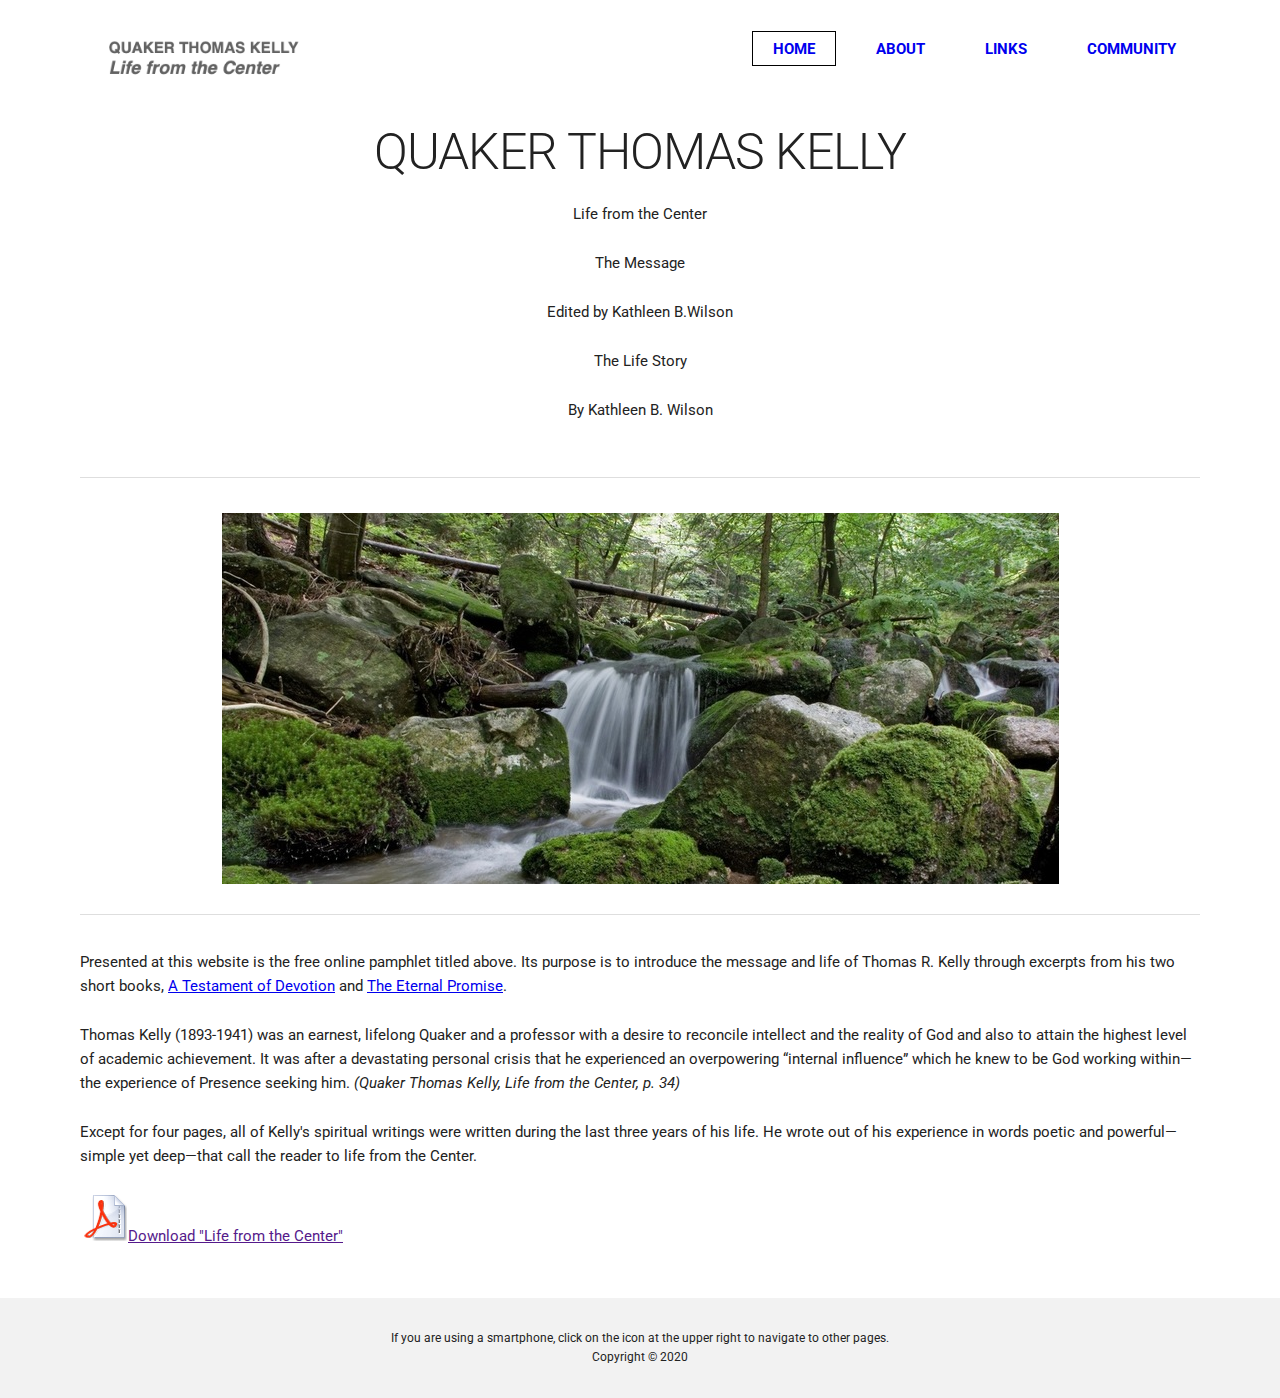
==== commit 57746004: "Style footer" ====
--- a/index.html
+++ b/index.html
@@ -109,14 +109,14 @@
           >
         </section>
       </main>
-      <footer>
-        <small
-          >If you are using a smartphone, click on the icon at the upper right
-          to navigate to other pages.</small
-        >
-        <small>Copyright © 2020</small>
-      </footer>
     </div>
+    <footer>
+      <small
+        >If you are using a smartphone, click on the icon at the upper right to
+        navigate to other pages.</small
+      >
+      <small>Copyright © 2020</small>
+    </footer>
 
     <!-- End Document
   –––––––––––––––––––––––––––––––––––––––––––––––––– -->
--- a/css/style.css
+++ b/css/style.css
@@ -70,3 +70,13 @@
   flex: 1 1 0;
   max-width: 90vw;
 }
+
+footer {
+  background-color: #f2f2f2;
+  text-align: center;
+  min-height: 10rem;
+  display: flex;
+  flex-direction: column;
+  justify-content: center;
+  padding: 0% 5%;
+}
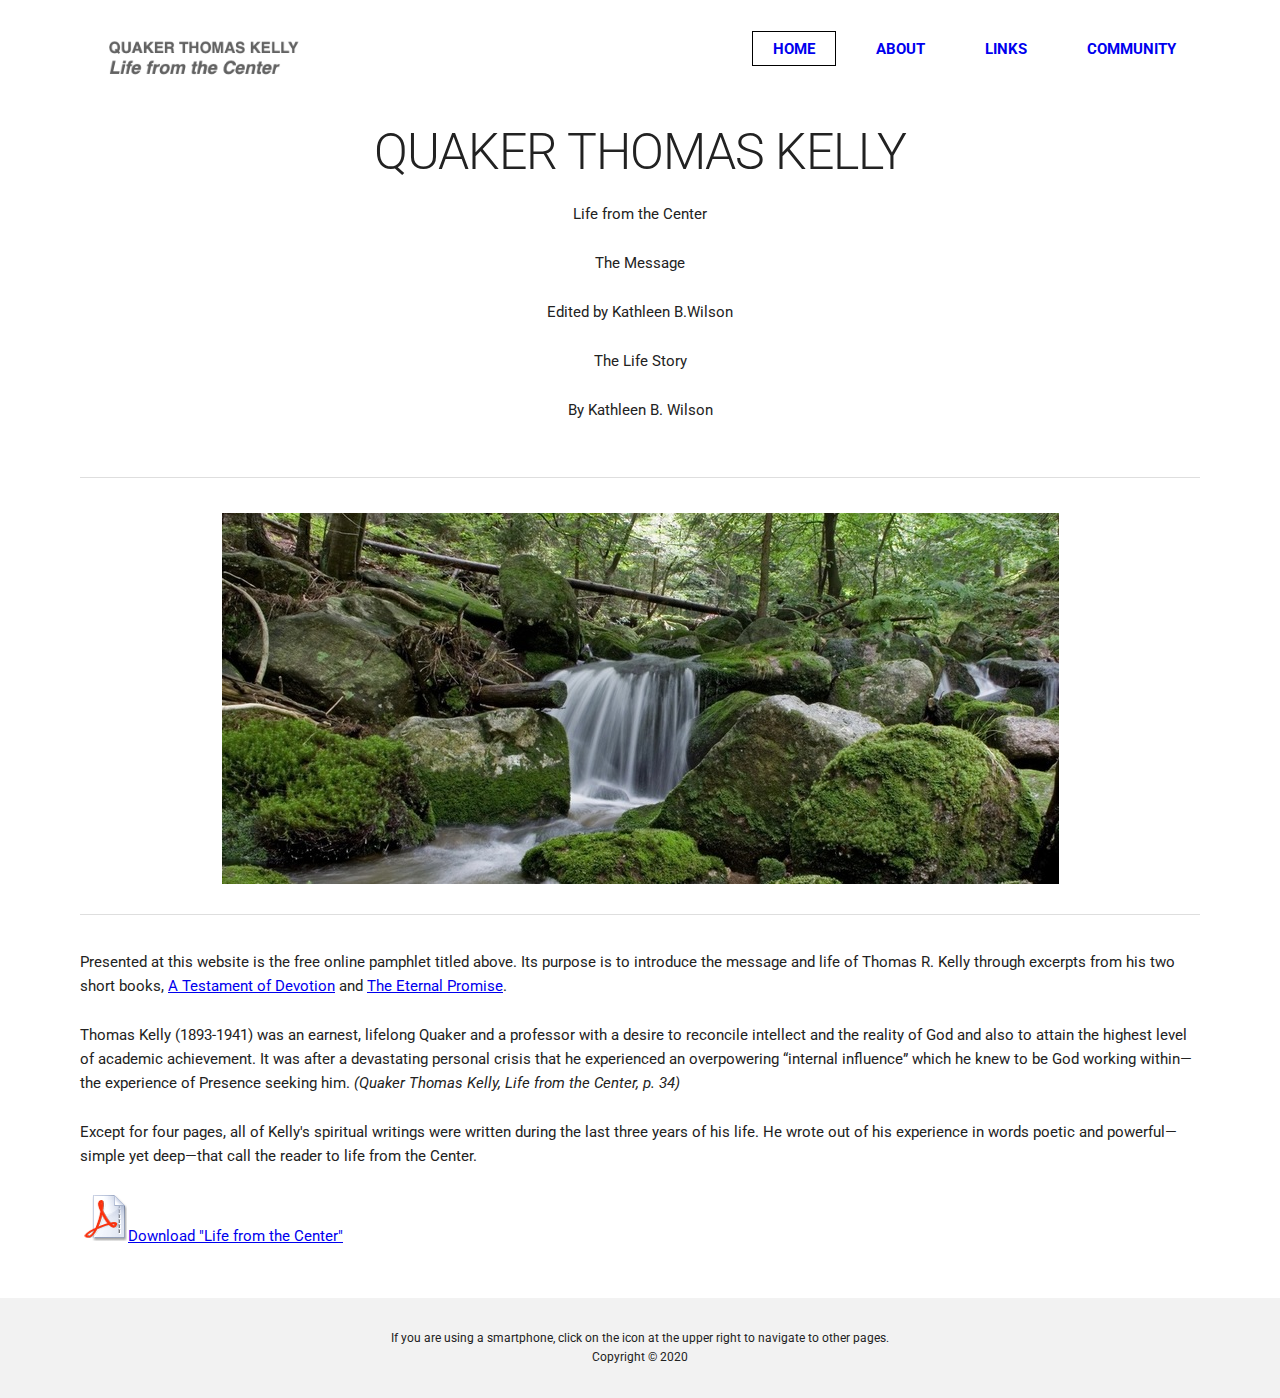
==== commit df35c305: "Link PDF file of Life From the Center" ====
--- a/index.html
+++ b/index.html
@@ -104,7 +104,10 @@
             experience in words poetic and powerful—simple yet deep—that call
             the reader to life from the Center.
           </p>
-          <a href="" download
+          <a
+            href="documents/kelly_life_from_the_center.pdf"
+            download
+            target="_blank"
             ><img src="images/pdf_logo.png" />Download "Life from the Center"</a
           >
         </section>
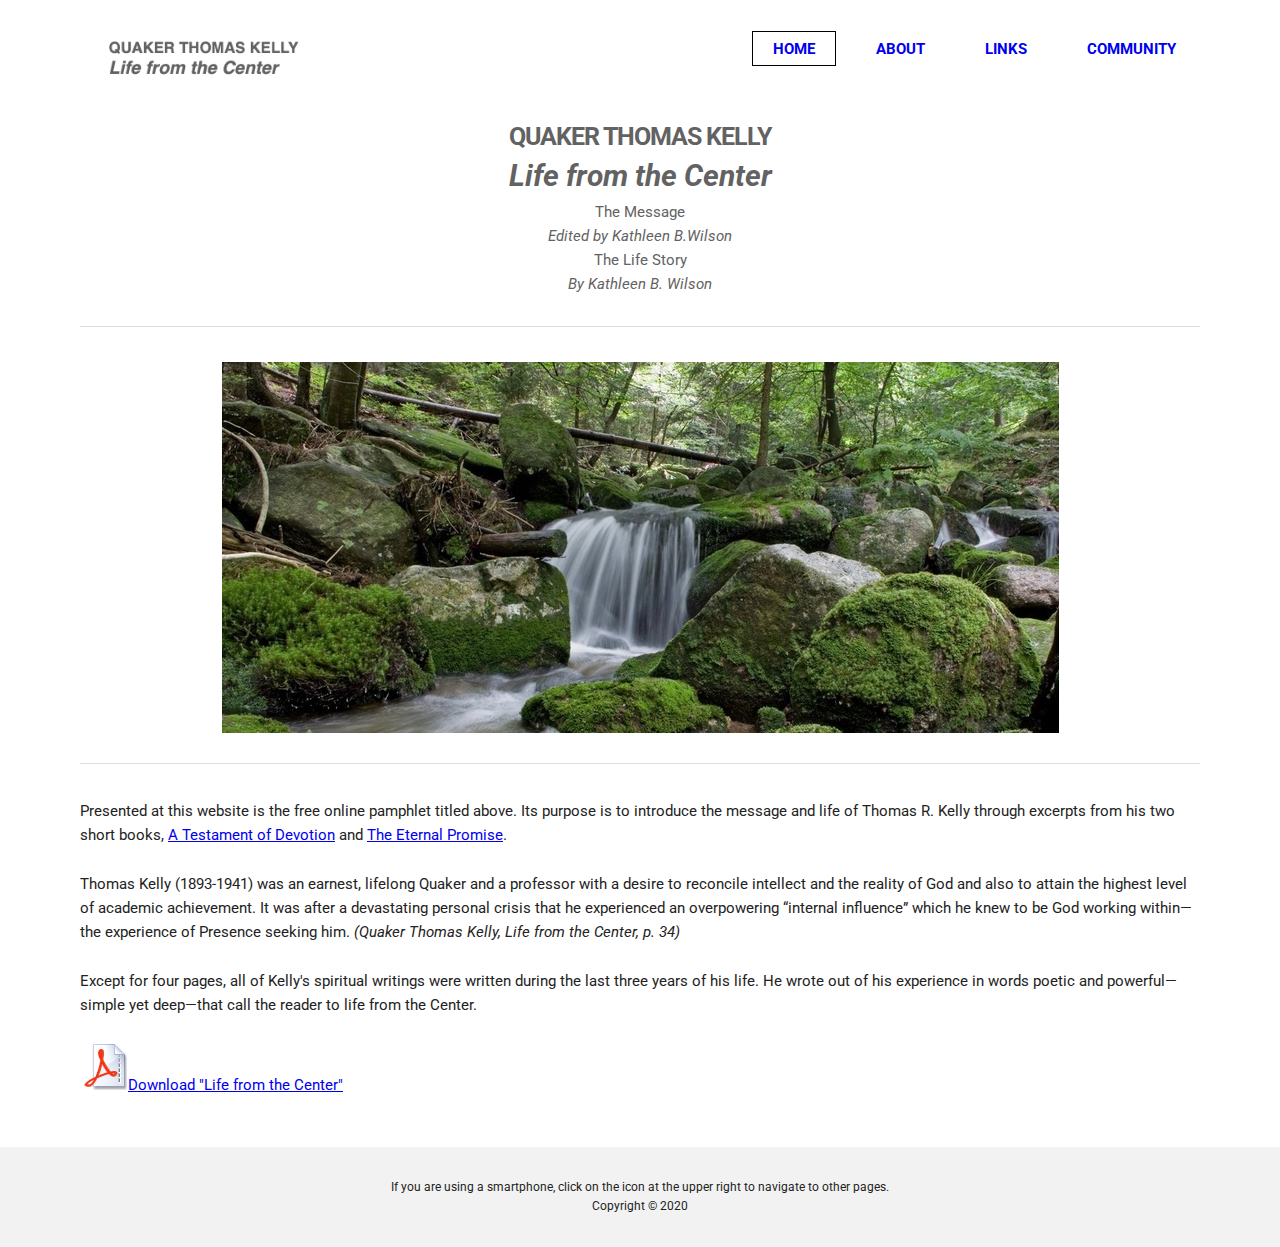
==== commit f1fd8694: "Style hgroup" ====
--- a/index.html
+++ b/index.html
@@ -66,11 +66,11 @@
       <main>
         <hgroup>
           <h1>QUAKER THOMAS KELLY</h1>
-          <p>Life from the Center</p>
+          <p class="subtitle">Life from the Center</p>
           <p>The Message</p>
-          <p>Edited by Kathleen B.Wilson</p>
+          <p class="by-line">Edited by Kathleen B.Wilson</p>
           <p>The Life Story</p>
-          <p>By Kathleen B. Wilson</p>
+          <p class="by-line">By Kathleen B. Wilson</p>
         </hgroup>
         <section>
           <hr />
--- a/css/style.css
+++ b/css/style.css
@@ -80,3 +80,26 @@
   justify-content: center;
   padding: 0% 5%;
 }
+
+h1 {
+  font-size: 2.5rem;
+  font-weight: 700;
+  color: rgb(98, 98, 98);
+  margin-bottom: 0;
+}
+
+.subtitle {
+  font-size: 3rem;
+  font-weight: 700;
+  color: rgb(98, 98, 98);
+  font-style: italic;
+}
+
+hgroup > p {
+  margin: 0;
+  color: rgb(98, 98, 98);
+}
+
+.by-line {
+  font-style: italic;
+}
